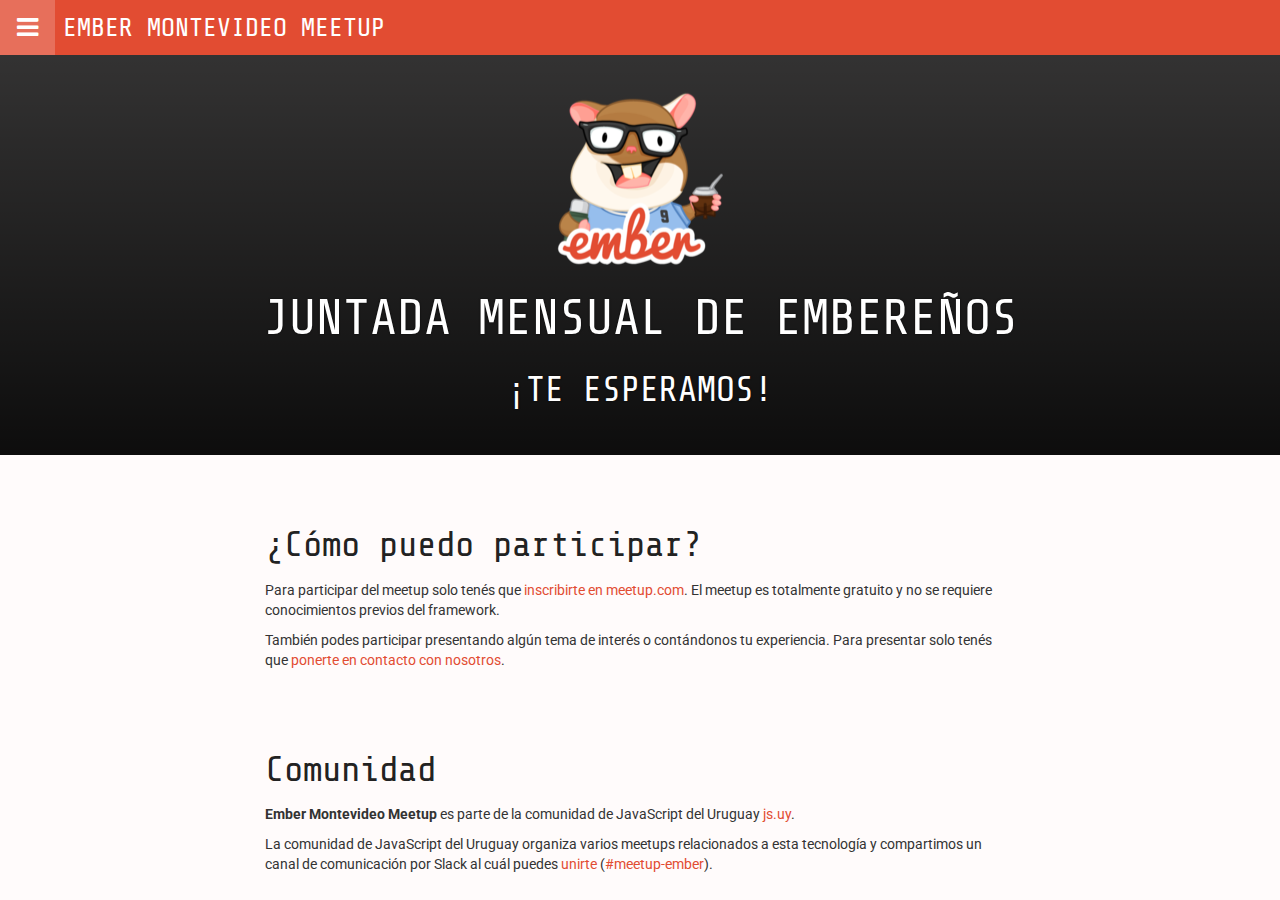
==== index.html @ c039c6dd "Update locationType, page title and favicon." ====
<!DOCTYPE html>
<html>
  <head>
    <meta charset="utf-8">
    <meta http-equiv="X-UA-Compatible" content="IE=edge">
    <title></title>
    <meta name="description" content="">
    <meta name="viewport" content="width=device-width, initial-scale=1">

    
<meta name="ember-montevideo-website/config/environment" content="%7B%22modulePrefix%22%3A%22ember-montevideo-website%22%2C%22environment%22%3A%22production%22%2C%22rootURL%22%3A%22/%22%2C%22locationType%22%3A%22hash%22%2C%22EmberENV%22%3A%7B%22FEATURES%22%3A%7B%7D%2C%22EXTEND_PROTOTYPES%22%3A%7B%22Date%22%3Afalse%7D%7D%2C%22moment%22%3A%7B%22includeLocales%22%3A%5B%22es%22%5D%7D%2C%22googleFonts%22%3A%5B%22Share+Tech+Mono%22%2C%22Roboto%22%5D%2C%22contentSecurityPolicy%22%3A%7B%22font-src%22%3A%22%27self%27%20fonts.gstatic.com%22%2C%22style-src%22%3A%22%27self%27%20fonts.googleapis.com%22%7D%2C%22APP%22%3A%7B%22name%22%3A%22ember-montevideo-website%22%2C%22version%22%3A%220.0.0+daf63dfc%22%7D%2C%22API%22%3A%7B%22githubMarkdowns%22%3A%22https%3A//api.github.com/repos/ember-montevideo/meetups/contents%22%2C%22githubMarkdown%22%3A%22https%3A//raw.githubusercontent.com/ember-montevideo/meetups/master/%25SLUG/README.md%22%2C%22meetupEvents%22%3A%22https%3A//api.meetup.com/ember-montevideo/events%3F%26sign%3Dfalse%26photo-host%3Dpublic%26page%3D1%22%2C%22meetupLastEvent%22%3A%22https%3A//api.meetup.com/ember-montevideo/events%3F%26sign%3Dfalse%26photo-host%3Dpublic%26page%3D1%26scroll%3Drecent_past%26status%3Dpast%22%2C%22meetupRSVPs%22%3A%22https%3A//api.meetup.com/ember-montevideo/events/%25ID/rsvps%22%2C%22meetupPhotos%22%3A%22https%3A//api.meetup.com/ember-montevideo/events/%25ID/photos%22%7D%2C%22exportApplicationGlobal%22%3Afalse%7D" />
<link href="https://fonts.googleapis.com/css?family=Share+Tech+Mono|Roboto" rel="stylesheet" type="text/css" media="all">

    <link rel="stylesheet" href="/assets/vendor-e3e63c07ed722eead4796cecaf584b2e.css">
    <link rel="stylesheet" href="/assets/ember-montevideo-website-4f672f58dcc9c715b4b7fe6046b48d3c.css">

    
  </head>
  <body>
    

    <script src="/assets/vendor-de18cedafa915df553d35a1b2ad7e99f.js"></script>
    <script src="/assets/ember-montevideo-website-490b393e98b023209411149fac8f1a6e.js"></script>

    
  </body>
</html>
---- assets/ember-montevideo-website-4f672f58dcc9c715b4b7fe6046b48d3c.css ----
.bm-menu a,.bm-menu a:hover,.last-activity--meetup-logo:hover,.main-banner a:hover,.main-content a,.main-content a:hover{text-decoration:none}body{font-family:Roboto,sans-serif}.footer .title,.main-banner,.main-content h1,.main-content h2,.main-content h3,.main-content h4,.main-content h5,.main-content h6,.navbar-default .navbar-title,.participants .new-rsvp span,.sidebar-menu-logo--title{font-family:'Share Tech Mono',monospace}section{margin:50px 0}.sponsors img{margin-top:30px}.navbar-default{border:none;border-radius:0;background-color:#e24c32;color:#fff}.navbar-default .navbar-title{display:inline-block;color:#fff;font-size:26px;margin:0;padding:0;line-height:55px}.navbar-default .navbar-title:hover{color:#fff;text-decoration:none}.navbar-default i{display:inline-block;font-size:25px;cursor:pointer;height:55px;width:55px;line-height:55px;background-color:rgba(255,255,255,.1);text-align:center;margin:0 15px 0 -15px}.navbar-default i:hover{background-color:rgba(255,255,255,.2)}.meetup-menu-selector{flex:1;background-color:rgba(0,0,0,.1);border-bottom:1px dotted #e24c32;position:relative}.meetup-menu-selector .dropdown .dropdown-toggle{width:100%;font-size:30px;font-weight:700;color:rgba(255,255,255,.1);margin-bottom:0;background-color:rgba(0,0,0,.1);text-align:center;border-radius:0;border:none}.meetup-menu-selector .dropdown .dropdown-toggle .caret{border-top:10px dashed;border-top:10px solid\9;border-right:10px solid transparent;border-left:10px solid transparent}.meetup-menu-selector .dropdown .dropdown-toggle:hover{color:rgba(255,255,255,.5)}.meetup-menu-selector .dropdown.open .dropdown-toggle{width:100%;font-size:30px;font-weight:700;color:rgba(255,255,255,.5);margin-bottom:0;background-color:rgba(0,0,0,.2);text-align:center;border-radius:0;border:none}.meetup-menu-selector .dropdown .dropdown-menu{width:100%;border-radius:0;background-color:#1a1a1a;border:none}.meetup-menu-selector .dropdown .dropdown-menu li{color:rgba(255,255,255,.7);line-height:2;font-size:18px;background-color:transparent}.meetup-menu-selector .dropdown .dropdown-menu li span{display:block}.meetup-menu-selector .dropdown .dropdown-menu li:hover{background-color:rgba(255,255,255,.1);color:#e24c32;cursor:pointer}.meetup-menu-selector .fa-spin{color:#e24c32;font-size:25px;position:absolute;left:50%;top:50%;transform:translate(-50%,-50%)}.meetup-menu-selector ul{flex:1;overflow-y:auto;list-style:none;padding:0;margin:0;text-align:center}.meetup-menu-selector .bm-menu-item a{font-size:18px;display:block;padding:6px 10px;text-transform:uppercase;text-shadow:1px 2px 1px rgba(0,0,0,.2)}.meetup-menu-selector .bm-menu-item a:hover{background-color:rgba(0,0,0,.3)}.meetup-menu-selector .bm-menu-item a.active{background-color:rgba(0,0,0,.3);border-left:solid 4px #e24c32;border-right:solid 4px #e24c32}.main-banner{color:#fff;margin-top:-20px;height:400px;position:relative;background-size:cover;background-position:bottom center;text-shadow:0 0 2px rgba(0,0,0,.7)}.main-banner h1{font-size:24px;line-height:1.3}.main-banner h2{font-size:18px}.main-banner p{color:#e24c32;font-size:13px;margin-top:15px;background-color:rgba(255,255,255,.05);line-height:2.3}.main-banner a{color:#e24c32}.main-banner a:hover{cursor:pointer;color:#dc6a57}.main-banner .fa{margin:10px 0;font-size:90px;color:#e24c32}.main-banner .center-message{width:100%;position:absolute;top:50%;left:50%;transform:translate(-50%,-50%)}@media (min-width:480px){.main-banner h1{font-size:30px}.main-banner h2{font-size:22px}.main-banner p{font-size:16px}}@media (min-width:768px){.main-banner h1{font-size:50px}.main-banner h2{font-size:35px}}.bm-menu{background-color:#252525;color:#fff;display:flex;flex-direction:column;align-items:stretch}.bm-menu a{color:#e24c32}.bm-menu a:hover{cursor:pointer;color:#dc6a57}.bm-menu .bm-menu--close{margin-top:10px;margin-right:10px;align-self:flex-end;color:rgba(255,255,255,.8)}.bm-menu .bm-menu--close:hover{color:#fff;cursor:pointer}.ember-burger-menu .bm-outlet .bm-content{background-color:#fffbfb}.sidebar-menu-logo{text-align:center}.sidebar-menu-logo--image{width:180px;margin:0 auto;padding-left:30px}.sidebar-menu-logo--title{margin-top:10px}.last-activity{text-align:center;margin:15px 0}.last-activity--meetup-logo{display:inline-block;margin:0 auto;font-size:65px}.last-activity span{margin-top:2px;margin-bottom:4px;display:block}.last-activity span.where{color:#e24c32}.main-content{padding-bottom:25px}.main-content a{color:#e24c32}.main-content a:hover{cursor:pointer;color:#dc6a57}.main-content h1{color:#222;padding-bottom:5px}.main-content h1+p{font-size:16px;padding:5px 0}.main-content img{max-width:100%}.pre-footer{background-color:#e24c32;color:#fff;display:flex;flex-direction:column}.pre-footer a{color:#fff;text-decoration:underline;padding:2px 5px}.footer p a,.pre-footer a:hover{text-decoration:none;cursor:pointer}.pre-footer--item{flex:1;padding:20px;text-align:center}.pre-footer--item__light{background-color:#dc6a57}.pre-footer--item i{display:block;font-size:58px;color:#fff;margin-bottom:10px}.pre-footer--item p{line-height:1.6}@media (min-width:768px){.pre-footer{flex-direction:row}}.footer{background-color:#252525;color:#fff;padding:30px 15px 10px}.footer .title{display:block;font-size:25px;margin-bottom:10px}.footer p{color:#ccc}.footer p a{color:#dc6a57}.footer p a:hover{color:#dc6a57;text-decoration:underline}.footer .social-links{list-style:none;padding:0;margin:25px 0}.footer .social-links li{display:inline-block;font-size:25px;background-color:rgba(255,255,255,.1);width:45px;height:45px;line-height:45px;text-align:center;margin-right:10px;transition:all .3s}.footer .social-links li a,.footer .social-links li a:hover{color:#fff;text-decoration:none}.footer .social-links li:hover{background-color:#e24c32;cursor:pointer;transition:all .3s}.footer .made-with-love{text-align:center;border-top:1px solid rgba(220,106,87,.3);margin-top:20px;padding-top:10px;font-size:12px;color:#dc6a57}.participants .new-rsvp,.participants img{width:80px;height:80px;margin:0 10px 10px 0}.participants img{object-fit:cover;border:3px solid rgba(255,255,255,.1);filter:grayscale(100%);transition:all .2s}.participants img:hover{filter:grayscale(0);border:3px solid #dc6a57;transition:all .4s}.participants .new-rsvp{background-color:#e24c32;text-align:center;display:inline-block;vertical-align:middle;cursor:pointer}.participants .new-rsvp:hover{background-color:#dc6a57}.participants .new-rsvp a,.participants .new-rsvp a:hover{color:#fff;text-decoration:none}.participants .new-rsvp i{font-size:32px;margin-top:11px}.participants .new-rsvp span{display:block;margin-top:2px;font-size:14px}
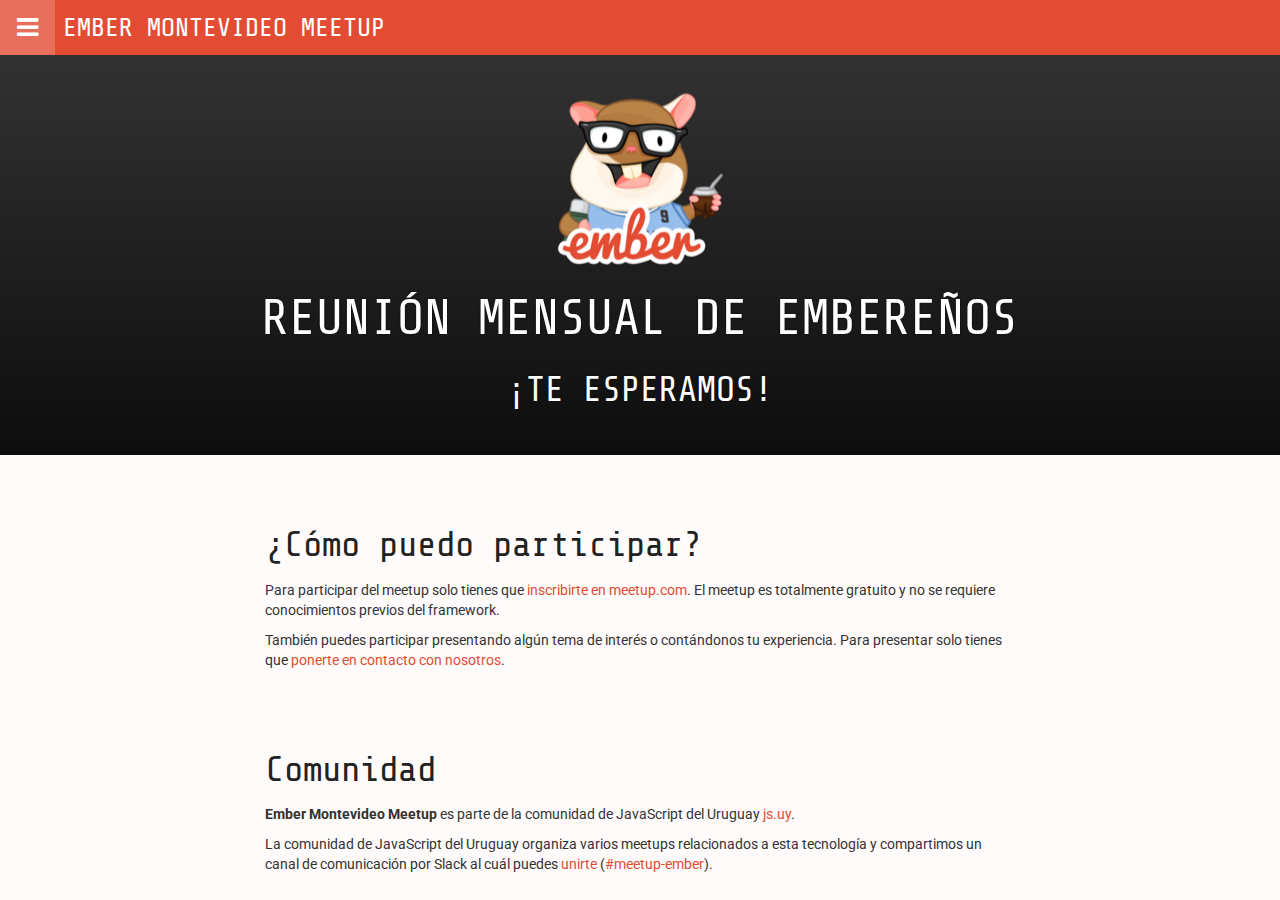
==== commit bd631a1d: "Add ember-web-app to generate manifest file" ====
--- a/index.html
+++ b/index.html
@@ -8,19 +8,32 @@
     <meta name="viewport" content="width=device-width, initial-scale=1">
 
     
-<meta name="ember-montevideo-website/config/environment" content="%7B%22modulePrefix%22%3A%22ember-montevideo-website%22%2C%22environment%22%3A%22production%22%2C%22rootURL%22%3A%22/%22%2C%22locationType%22%3A%22hash%22%2C%22EmberENV%22%3A%7B%22FEATURES%22%3A%7B%7D%2C%22EXTEND_PROTOTYPES%22%3A%7B%22Date%22%3Afalse%7D%7D%2C%22moment%22%3A%7B%22includeLocales%22%3A%5B%22es%22%5D%7D%2C%22googleFonts%22%3A%5B%22Share+Tech+Mono%22%2C%22Roboto%22%5D%2C%22contentSecurityPolicy%22%3A%7B%22font-src%22%3A%22%27self%27%20fonts.gstatic.com%22%2C%22style-src%22%3A%22%27self%27%20fonts.googleapis.com%22%7D%2C%22APP%22%3A%7B%22name%22%3A%22ember-montevideo-website%22%2C%22version%22%3A%220.0.0+daf63dfc%22%7D%2C%22API%22%3A%7B%22githubMarkdowns%22%3A%22https%3A//api.github.com/repos/ember-montevideo/meetups/contents%22%2C%22githubMarkdown%22%3A%22https%3A//raw.githubusercontent.com/ember-montevideo/meetups/master/%25SLUG/README.md%22%2C%22meetupEvents%22%3A%22https%3A//api.meetup.com/ember-montevideo/events%3F%26sign%3Dfalse%26photo-host%3Dpublic%26page%3D1%22%2C%22meetupLastEvent%22%3A%22https%3A//api.meetup.com/ember-montevideo/events%3F%26sign%3Dfalse%26photo-host%3Dpublic%26page%3D1%26scroll%3Drecent_past%26status%3Dpast%22%2C%22meetupRSVPs%22%3A%22https%3A//api.meetup.com/ember-montevideo/events/%25ID/rsvps%22%2C%22meetupPhotos%22%3A%22https%3A//api.meetup.com/ember-montevideo/events/%25ID/photos%22%7D%2C%22exportApplicationGlobal%22%3Afalse%7D" />
+<meta name="ember-montevideo-website/config/environment" content="%7B%22modulePrefix%22%3A%22ember-montevideo-website%22%2C%22environment%22%3A%22production%22%2C%22rootURL%22%3A%22/%22%2C%22locationType%22%3A%22hash%22%2C%22EmberENV%22%3A%7B%22FEATURES%22%3A%7B%7D%2C%22EXTEND_PROTOTYPES%22%3A%7B%22Date%22%3Afalse%7D%7D%2C%22metricsAdapters%22%3A%5B%7B%22name%22%3A%22GoogleAnalytics%22%2C%22environments%22%3A%5B%22development%22%2C%22production%22%5D%2C%22config%22%3A%7B%22id%22%3A%22UA-98694123-1%22%2C%22debug%22%3Afalse%2C%22trace%22%3Afalse%2C%22sendHitTask%22%3Atrue%7D%7D%5D%2C%22moment%22%3A%7B%22includeLocales%22%3A%5B%22es%22%5D%7D%2C%22googleFonts%22%3A%5B%22Share+Tech+Mono%22%2C%22Roboto%22%5D%2C%22contentSecurityPolicy%22%3A%7B%22default-src%22%3A%22%27none%27%22%2C%22font-src%22%3A%22%27self%27%20fonts.gstatic.com%22%2C%22style-src%22%3A%22%27self%27%20fonts.googleapis.com%22%2C%22script-src%22%3A%22%27self%27%20https%3A//www.google-analytics.com/*%22%2C%22connect-src%22%3A%22%27self%27%20https%3A//www.google-analytics.com/*%22%2C%22img-src%22%3A%22%27self%27%22%2C%22media-src%22%3A%22%27self%27%22%7D%2C%22APP%22%3A%7B%22name%22%3A%22ember-montevideo-website%22%2C%22version%22%3A%220.0.0+d8a5068f%22%7D%2C%22API%22%3A%7B%22githubMarkdowns%22%3A%22https%3A//api.github.com/repos/ember-montevideo/meetups/contents%22%2C%22githubMarkdown%22%3A%22https%3A//raw.githubusercontent.com/ember-montevideo/meetups/master/%25SLUG/README.md%22%2C%22meetupEvents%22%3A%22https%3A//api.meetup.com/ember-montevideo/events%3F%26sign%3Dfalse%26photo-host%3Dpublic%26page%3D1%22%2C%22meetupLastEvent%22%3A%22https%3A//api.meetup.com/ember-montevideo/events%3F%26sign%3Dfalse%26photo-host%3Dpublic%26page%3D1%26scroll%3Drecent_past%26status%3Dpast%22%2C%22meetupRSVPs%22%3A%22https%3A//api.meetup.com/ember-montevideo/events/%25ID/rsvps%22%2C%22meetupPhotos%22%3A%22https%3A//api.meetup.com/ember-montevideo/events/%25ID/photos%22%7D%2C%22exportApplicationGlobal%22%3Afalse%7D" />
 <link href="https://fonts.googleapis.com/css?family=Share+Tech+Mono|Roboto" rel="stylesheet" type="text/css" media="all">
+<link rel="manifest" href="/manifest.json">
+<link rel="apple-touch-icon" href="/assets/favicon/apple-icon-57x57-254871393a4c26f648c993b23f92bdd3.png" sizes="57x57">
+<link rel="apple-touch-icon" href="/assets/favicon/apple-icon-60x60-9ee686ad99886554d5e09a46ac33edb0.png" sizes="60x60">
+<link rel="apple-touch-icon" href="/assets/favicon/apple-icon-72x72-208b612fb3681a7b13a4ccc134fc402b.png" sizes="72x72">
+<link rel="apple-touch-icon" href="/assets/favicon/apple-icon-76x76-0b6898736286643814cb430caa5ba942.png" sizes="76x76">
+<link rel="apple-touch-icon" href="/assets/favicon/apple-icon-114x114-1d33a43de8d35795fcc2283807c25994.png" sizes="114x114">
+<link rel="apple-touch-icon" href="/assets/favicon/apple-icon-120x120-8f91459118d44ba47aa830ccb51cb47f.png" sizes="120x120">
+<link rel="apple-touch-icon" href="/assets/favicon/apple-icon-152x152-7448caa9ed2a933160f9a07353deb806.png" sizes="152x152">
+<link rel="apple-touch-icon" href="/assets/favicon/apple-icon-180x180-45319f73a36655f61a5a7cc62368ee71.png" sizes="180x180">
+<meta name="theme-color" content="#e24c32">
+<meta name="apple-mobile-web-app-capable" content="yes">
+<meta name="apple-mobile-web-app-title" content="Ember Montevideo Meetup">
+<meta name="apple-mobile-web-app-status-bar-style" content="default">
 
     <link rel="stylesheet" href="/assets/vendor-e3e63c07ed722eead4796cecaf584b2e.css">
-    <link rel="stylesheet" href="/assets/ember-montevideo-website-4f672f58dcc9c715b4b7fe6046b48d3c.css">
+    <link rel="stylesheet" href="/assets/ember-montevideo-website-f9529a3bedb4b38cb35426f04b4c15c7.css">
 
     
   </head>
   <body>
     
 
-    <script src="/assets/vendor-de18cedafa915df553d35a1b2ad7e99f.js"></script>
-    <script src="/assets/ember-montevideo-website-490b393e98b023209411149fac8f1a6e.js"></script>
+    <script src="/assets/vendor-5786019f4aa17e9e4e32b36c6c8f0c93.js"></script>
+    <script src="/assets/ember-montevideo-website-7fb796f95cb26b3df0e19e2e166b48d5.js"></script>
 
     
   </body>
--- a/assets/ember-montevideo-website-f9529a3bedb4b38cb35426f04b4c15c7.css
+++ b/assets/ember-montevideo-website-f9529a3bedb4b38cb35426f04b4c15c7.css
@@ -0,0 +1 @@
+.bm-menu a,.bm-menu a:hover,.last-activity--meetup-logo:hover,.main-banner a:hover,.main-content a,.main-content a:hover{text-decoration:none}body{font-family:Roboto,sans-serif}.footer .title,.main-banner,.main-content h1,.main-content h2,.main-content h3,.main-content h4,.main-content h5,.main-content h6,.navbar-default .navbar-title,.participants .new-rsvp span,.sidebar-menu-logo--title{font-family:'Share Tech Mono',monospace}section{margin:50px 0}.sponsors img{margin-top:30px;margin-right:50px}.nb{white-space:nowrap}.cap{text-transform:capitalize}.navbar-default{border:none;border-radius:0;background-color:#e24c32;color:#fff}.navbar-default .navbar-title{display:inline-block;color:#fff;font-size:26px;margin:0;padding:0;line-height:55px}.navbar-default .navbar-title:hover{color:#fff;text-decoration:none}.navbar-default i{display:inline-block;font-size:25px;cursor:pointer;height:55px;width:55px;line-height:55px;background-color:rgba(255,255,255,.1);text-align:center;margin:0 15px 0 -15px}.navbar-default i:hover{background-color:rgba(255,255,255,.2)}.meetup-menu-selector{flex:1;background-color:rgba(0,0,0,.1);border-bottom:1px dotted #e24c32;position:relative}.meetup-menu-selector .dropdown .dropdown-toggle{width:100%;font-size:30px;font-weight:700;color:rgba(255,255,255,.1);margin-bottom:0;background-color:rgba(0,0,0,.1);text-align:center;border-radius:0;border:none}.meetup-menu-selector .dropdown .dropdown-toggle .caret{border-top:10px dashed;border-top:10px solid\9;border-right:10px solid transparent;border-left:10px solid transparent}.meetup-menu-selector .dropdown .dropdown-toggle:hover{color:rgba(255,255,255,.5)}.meetup-menu-selector .dropdown.open .dropdown-toggle{width:100%;font-size:30px;font-weight:700;color:rgba(255,255,255,.5);margin-bottom:0;background-color:rgba(0,0,0,.2);text-align:center;border-radius:0;border:none}.meetup-menu-selector .dropdown .dropdown-menu{width:100%;border-radius:0;background-color:#1a1a1a;border:none}.meetup-menu-selector .dropdown .dropdown-menu li{color:rgba(255,255,255,.7);line-height:2;font-size:18px;background-color:transparent}.meetup-menu-selector .dropdown .dropdown-menu li span{display:block}.meetup-menu-selector .dropdown .dropdown-menu li:hover{background-color:rgba(255,255,255,.1);color:#e24c32;cursor:pointer}.meetup-menu-selector .fa-spin{color:#e24c32;font-size:25px;position:absolute;left:50%;top:50%;transform:translate(-50%,-50%)}.meetup-menu-selector ul{flex:1;overflow-y:auto;list-style:none;padding:0;margin:0;text-align:center}.meetup-menu-selector .bm-menu-item a{font-size:18px;display:block;padding:6px 10px;text-transform:uppercase;text-shadow:1px 2px 1px rgba(0,0,0,.2)}.meetup-menu-selector .bm-menu-item a:hover{background-color:rgba(0,0,0,.3)}.meetup-menu-selector .bm-menu-item a.active{background-color:rgba(0,0,0,.3);border-left:solid 4px #e24c32;border-right:solid 4px #e24c32}.main-banner{color:#fff;margin-top:-20px;height:400px;position:relative;background-size:cover;background-position:bottom center;text-shadow:0 0 2px rgba(0,0,0,.7)}.main-banner h1{font-size:24px;line-height:1.3}.main-banner h2{font-size:18px}.main-banner p{color:#e24c32;font-size:13px;margin-top:15px;background-color:rgba(255,255,255,.05);line-height:2.3}.main-banner a{color:#e24c32}.main-banner a:hover{cursor:pointer;color:#dc6a57}.main-banner .fa{margin:10px 0;font-size:90px;color:#e24c32}.main-banner .center-message{width:100%;position:absolute;top:50%;left:50%;transform:translate(-50%,-50%)}@media (min-width:480px){.main-banner h1{font-size:30px}.main-banner h2{font-size:22px}.main-banner p{font-size:16px}}@media (min-width:768px){.main-banner h1{font-size:50px}.main-banner h2{font-size:35px}}.bm-menu{background-color:#252525;color:#fff;display:flex;flex-direction:column;align-items:stretch}.bm-menu a{color:#e24c32}.bm-menu a:hover{cursor:pointer;color:#dc6a57}.bm-menu .bm-menu--close{margin-top:10px;margin-right:10px;align-self:flex-end;color:rgba(255,255,255,.8)}.bm-menu .bm-menu--close:hover{color:#fff;cursor:pointer}.ember-burger-menu .bm-outlet .bm-content{background-color:#fffbfb}.sidebar-menu-logo{text-align:center}.sidebar-menu-logo--image{width:180px;margin:0 auto;padding-left:30px}.sidebar-menu-logo--title{margin-top:10px}.last-activity{text-align:center;margin:15px 0}.last-activity--meetup-logo{display:inline-block;margin:0 auto;font-size:65px}.last-activity span{margin-top:2px;margin-bottom:4px;display:block}.last-activity span.where{color:#e24c32}.main-content{padding-bottom:25px}.main-content a{color:#e24c32}.main-content a:hover{cursor:pointer;color:#dc6a57}.main-content h1{color:#222;padding-bottom:5px}.main-content h1+p{font-size:16px;padding:5px 0}.main-content img{max-width:100%}.pre-footer{background-color:#e24c32;color:#fff;display:flex;flex-direction:column}.pre-footer a{color:#fff;text-decoration:underline}.footer p a,.pre-footer a:hover{text-decoration:none;cursor:pointer}.pre-footer--item{flex:1;padding:20px;text-align:center}.pre-footer--item__light{background-color:#dc6a57}.pre-footer--item i{display:block;font-size:58px;color:#fff;margin-bottom:10px}.pre-footer--item p{line-height:1.6}@media (min-width:768px){.pre-footer{flex-direction:row}}.footer{background-color:#252525;color:#fff;padding:30px 15px 10px}.footer .title{display:block;font-size:25px;margin-bottom:10px}.footer p{color:#ccc}.footer p a{color:#dc6a57}.footer p a:hover{color:#dc6a57;text-decoration:underline}.footer .social-links{list-style:none;padding:0;margin:25px 0}.footer .social-links li{display:inline-block;font-size:25px;background-color:rgba(255,255,255,.1);width:45px;height:45px;line-height:45px;text-align:center;margin-right:10px;transition:all .3s}.footer .social-links li a,.footer .social-links li a:hover{color:#fff;text-decoration:none}.footer .social-links li:hover{background-color:#e24c32;cursor:pointer;transition:all .3s}.footer .made-with-love{text-align:center;border-top:1px solid rgba(220,106,87,.3);margin-top:20px;padding-top:10px;font-size:12px;color:#dc6a57}.participants .new-rsvp,.participants img{width:80px;height:80px;margin:0 10px 10px 0}.participants img{object-fit:cover;border:3px solid rgba(255,255,255,.1);filter:grayscale(100%);transition:all .2s}.participants img:hover{filter:grayscale(0);border:3px solid #dc6a57;transition:all .4s}.participants .new-rsvp{background-color:#e24c32;text-align:center;display:inline-block;vertical-align:middle;cursor:pointer}.participants .new-rsvp:hover{background-color:#dc6a57}.participants .new-rsvp a,.participants .new-rsvp a:hover{color:#fff;text-decoration:none}.participants .new-rsvp i{font-size:32px;margin-top:11px}.participants .new-rsvp span{display:block;margin-top:2px;font-size:14px}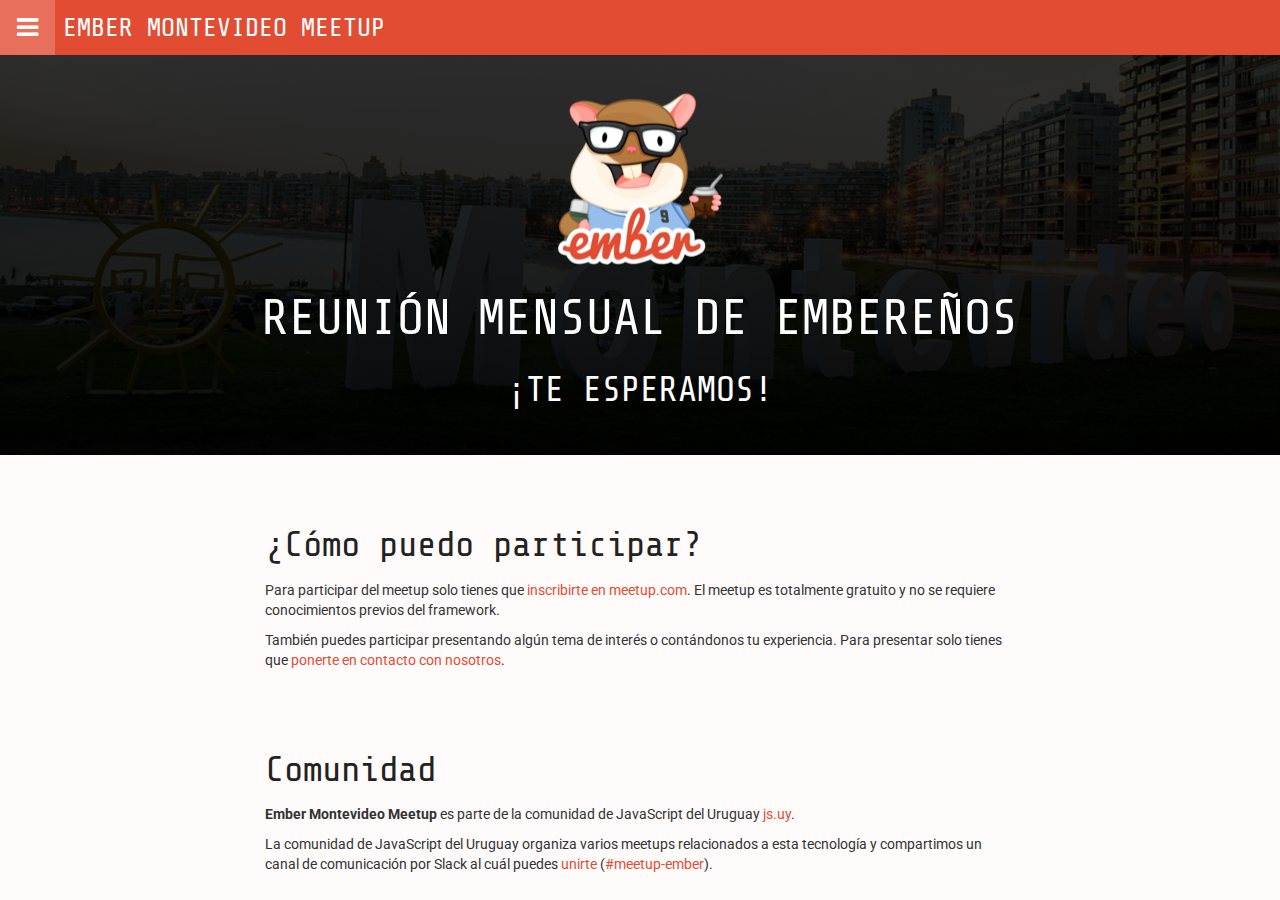
==== commit acff0dec: "Fixes banner image." ====
--- a/index.html
+++ b/index.html
@@ -8,7 +8,7 @@
     <meta name="viewport" content="width=device-width, initial-scale=1">
 
     
-<meta name="ember-montevideo-website/config/environment" content="%7B%22modulePrefix%22%3A%22ember-montevideo-website%22%2C%22environment%22%3A%22production%22%2C%22rootURL%22%3A%22/%22%2C%22locationType%22%3A%22hash%22%2C%22EmberENV%22%3A%7B%22FEATURES%22%3A%7B%7D%2C%22EXTEND_PROTOTYPES%22%3A%7B%22Date%22%3Afalse%7D%7D%2C%22metricsAdapters%22%3A%5B%7B%22name%22%3A%22GoogleAnalytics%22%2C%22environments%22%3A%5B%22development%22%2C%22production%22%5D%2C%22config%22%3A%7B%22id%22%3A%22UA-98694123-1%22%2C%22debug%22%3Afalse%2C%22trace%22%3Afalse%2C%22sendHitTask%22%3Atrue%7D%7D%5D%2C%22moment%22%3A%7B%22includeLocales%22%3A%5B%22es%22%5D%7D%2C%22googleFonts%22%3A%5B%22Share+Tech+Mono%22%2C%22Roboto%22%5D%2C%22contentSecurityPolicy%22%3A%7B%22default-src%22%3A%22%27none%27%22%2C%22font-src%22%3A%22%27self%27%20fonts.gstatic.com%22%2C%22style-src%22%3A%22%27self%27%20fonts.googleapis.com%22%2C%22script-src%22%3A%22%27self%27%20https%3A//www.google-analytics.com/*%22%2C%22connect-src%22%3A%22%27self%27%20https%3A//www.google-analytics.com/*%22%2C%22img-src%22%3A%22%27self%27%22%2C%22media-src%22%3A%22%27self%27%22%7D%2C%22APP%22%3A%7B%22name%22%3A%22ember-montevideo-website%22%2C%22version%22%3A%220.0.0+d8a5068f%22%7D%2C%22API%22%3A%7B%22githubMarkdowns%22%3A%22https%3A//api.github.com/repos/ember-montevideo/meetups/contents%22%2C%22githubMarkdown%22%3A%22https%3A//raw.githubusercontent.com/ember-montevideo/meetups/master/%25SLUG/README.md%22%2C%22meetupEvents%22%3A%22https%3A//api.meetup.com/ember-montevideo/events%3F%26sign%3Dfalse%26photo-host%3Dpublic%26page%3D1%22%2C%22meetupLastEvent%22%3A%22https%3A//api.meetup.com/ember-montevideo/events%3F%26sign%3Dfalse%26photo-host%3Dpublic%26page%3D1%26scroll%3Drecent_past%26status%3Dpast%22%2C%22meetupRSVPs%22%3A%22https%3A//api.meetup.com/ember-montevideo/events/%25ID/rsvps%22%2C%22meetupPhotos%22%3A%22https%3A//api.meetup.com/ember-montevideo/events/%25ID/photos%22%7D%2C%22exportApplicationGlobal%22%3Afalse%7D" />
+<meta name="ember-montevideo-website/config/environment" content="%7B%22modulePrefix%22%3A%22ember-montevideo-website%22%2C%22environment%22%3A%22production%22%2C%22rootURL%22%3A%22/%22%2C%22locationType%22%3A%22hash%22%2C%22EmberENV%22%3A%7B%22FEATURES%22%3A%7B%7D%2C%22EXTEND_PROTOTYPES%22%3A%7B%22Date%22%3Afalse%7D%7D%2C%22metricsAdapters%22%3A%5B%7B%22name%22%3A%22GoogleAnalytics%22%2C%22environments%22%3A%5B%22development%22%2C%22production%22%5D%2C%22config%22%3A%7B%22id%22%3A%22UA-98694123-1%22%2C%22debug%22%3Afalse%2C%22trace%22%3Afalse%2C%22sendHitTask%22%3Atrue%7D%7D%5D%2C%22moment%22%3A%7B%22includeLocales%22%3A%5B%22es%22%5D%7D%2C%22googleFonts%22%3A%5B%22Share+Tech+Mono%22%2C%22Roboto%22%5D%2C%22contentSecurityPolicy%22%3A%7B%22default-src%22%3A%22%27none%27%22%2C%22font-src%22%3A%22%27self%27%20fonts.gstatic.com%22%2C%22style-src%22%3A%22%27self%27%20fonts.googleapis.com%22%2C%22script-src%22%3A%22%27self%27%20https%3A//www.google-analytics.com/*%22%2C%22connect-src%22%3A%22%27self%27%20https%3A//www.google-analytics.com/*%22%2C%22img-src%22%3A%22%27self%27%22%2C%22media-src%22%3A%22%27self%27%22%7D%2C%22APP%22%3A%7B%22name%22%3A%22ember-montevideo-website%22%2C%22version%22%3A%220.0.0+4c3c83fa%22%7D%2C%22API%22%3A%7B%22githubMarkdowns%22%3A%22https%3A//api.github.com/repos/ember-montevideo/meetups/contents%22%2C%22githubMarkdown%22%3A%22https%3A//raw.githubusercontent.com/ember-montevideo/meetups/master/%25SLUG/README.md%22%2C%22meetupEvents%22%3A%22https%3A//api.meetup.com/ember-montevideo/events%3F%26sign%3Dfalse%26photo-host%3Dpublic%26page%3D1%22%2C%22meetupLastEvent%22%3A%22https%3A//api.meetup.com/ember-montevideo/events%3F%26sign%3Dfalse%26photo-host%3Dpublic%26page%3D1%26scroll%3Drecent_past%26status%3Dpast%22%2C%22meetupRSVPs%22%3A%22https%3A//api.meetup.com/ember-montevideo/events/%25ID/rsvps%22%2C%22meetupPhotos%22%3A%22https%3A//api.meetup.com/ember-montevideo/events/%25ID/photos%22%7D%2C%22exportApplicationGlobal%22%3Afalse%7D" />
 <link href="https://fonts.googleapis.com/css?family=Share+Tech+Mono|Roboto" rel="stylesheet" type="text/css" media="all">
 <link rel="manifest" href="/manifest.json">
 <link rel="apple-touch-icon" href="/assets/favicon/apple-icon-57x57-254871393a4c26f648c993b23f92bdd3.png" sizes="57x57">
@@ -33,7 +33,7 @@
     
 
     <script src="/assets/vendor-5786019f4aa17e9e4e32b36c6c8f0c93.js"></script>
-    <script src="/assets/ember-montevideo-website-7fb796f95cb26b3df0e19e2e166b48d5.js"></script>
+    <script src="/assets/ember-montevideo-website-2b1def7bb1614d1a5f211ea0089f64ab.js"></script>
 
     
   </body>
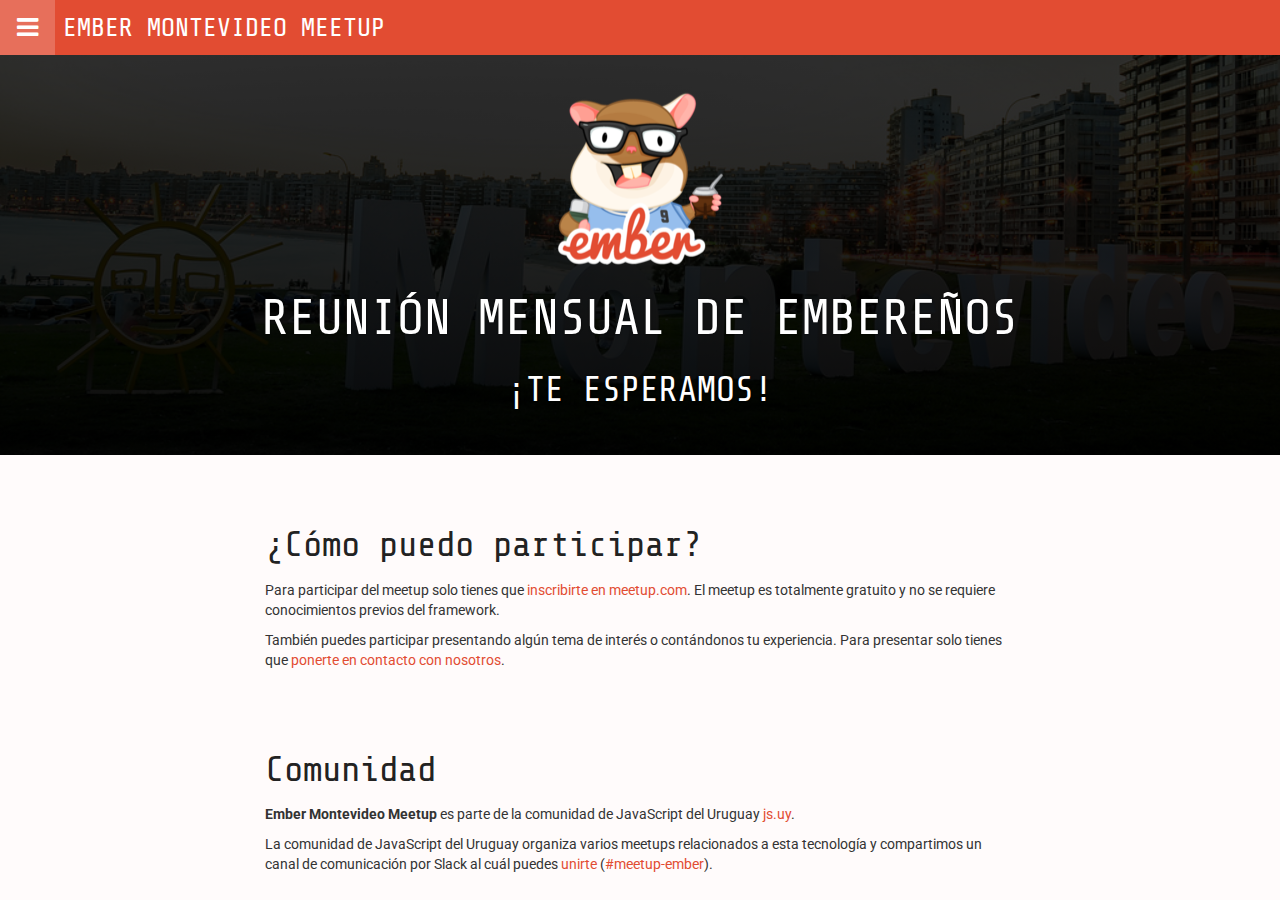
==== commit b3817012: "Deployed 3fb07a0" ====
--- a/index.html
+++ b/index.html
@@ -8,9 +8,9 @@
     <meta name="viewport" content="width=device-width, initial-scale=1">
 
     
-<meta name="ember-montevideo-website/config/environment" content="%7B%22modulePrefix%22%3A%22ember-montevideo-website%22%2C%22environment%22%3A%22production%22%2C%22rootURL%22%3A%22/%22%2C%22locationType%22%3A%22hash%22%2C%22EmberENV%22%3A%7B%22FEATURES%22%3A%7B%7D%2C%22EXTEND_PROTOTYPES%22%3A%7B%22Date%22%3Afalse%7D%7D%2C%22metricsAdapters%22%3A%5B%7B%22name%22%3A%22GoogleAnalytics%22%2C%22environments%22%3A%5B%22development%22%2C%22production%22%5D%2C%22config%22%3A%7B%22id%22%3A%22UA-98694123-1%22%2C%22debug%22%3Afalse%2C%22trace%22%3Afalse%2C%22sendHitTask%22%3Atrue%7D%7D%5D%2C%22moment%22%3A%7B%22includeLocales%22%3A%5B%22es%22%5D%7D%2C%22googleFonts%22%3A%5B%22Share+Tech+Mono%22%2C%22Roboto%22%5D%2C%22contentSecurityPolicy%22%3A%7B%22default-src%22%3A%22%27none%27%22%2C%22font-src%22%3A%22%27self%27%20fonts.gstatic.com%22%2C%22style-src%22%3A%22%27self%27%20fonts.googleapis.com%22%2C%22script-src%22%3A%22%27self%27%20https%3A//www.google-analytics.com/*%22%2C%22connect-src%22%3A%22%27self%27%20https%3A//www.google-analytics.com/*%22%2C%22img-src%22%3A%22%27self%27%22%2C%22media-src%22%3A%22%27self%27%22%7D%2C%22APP%22%3A%7B%22name%22%3A%22ember-montevideo-website%22%2C%22version%22%3A%220.0.0+4c3c83fa%22%7D%2C%22API%22%3A%7B%22githubMarkdowns%22%3A%22https%3A//api.github.com/repos/ember-montevideo/meetups/contents%22%2C%22githubMarkdown%22%3A%22https%3A//raw.githubusercontent.com/ember-montevideo/meetups/master/%25SLUG/README.md%22%2C%22meetupEvents%22%3A%22https%3A//api.meetup.com/ember-montevideo/events%3F%26sign%3Dfalse%26photo-host%3Dpublic%26page%3D1%22%2C%22meetupLastEvent%22%3A%22https%3A//api.meetup.com/ember-montevideo/events%3F%26sign%3Dfalse%26photo-host%3Dpublic%26page%3D1%26scroll%3Drecent_past%26status%3Dpast%22%2C%22meetupRSVPs%22%3A%22https%3A//api.meetup.com/ember-montevideo/events/%25ID/rsvps%22%2C%22meetupPhotos%22%3A%22https%3A//api.meetup.com/ember-montevideo/events/%25ID/photos%22%7D%2C%22exportApplicationGlobal%22%3Afalse%7D" />
+<meta name="ember-montevideo-website/config/environment" content="%7B%22modulePrefix%22%3A%22ember-montevideo-website%22%2C%22environment%22%3A%22production%22%2C%22rootURL%22%3A%22/%22%2C%22locationType%22%3A%22hash%22%2C%22EmberENV%22%3A%7B%22FEATURES%22%3A%7B%7D%2C%22EXTEND_PROTOTYPES%22%3A%7B%22Date%22%3Afalse%7D%7D%2C%22metricsAdapters%22%3A%5B%7B%22name%22%3A%22GoogleAnalytics%22%2C%22environments%22%3A%5B%22development%22%2C%22production%22%5D%2C%22config%22%3A%7B%22id%22%3A%22UA-98694123-1%22%2C%22debug%22%3Afalse%2C%22trace%22%3Afalse%2C%22sendHitTask%22%3Atrue%7D%7D%5D%2C%22moment%22%3A%7B%22includeLocales%22%3A%5B%22es%22%5D%7D%2C%22googleFonts%22%3A%5B%22Share+Tech+Mono%22%2C%22Roboto%22%5D%2C%22contentSecurityPolicy%22%3A%7B%22default-src%22%3A%22%27none%27%22%2C%22font-src%22%3A%22%27self%27%20fonts.gstatic.com%22%2C%22style-src%22%3A%22%27self%27%20fonts.googleapis.com%22%2C%22script-src%22%3A%22%27self%27%20https%3A//www.google-analytics.com/%22%2C%22connect-src%22%3A%22%27self%27%20https%3A//www.google-analytics.com/%22%2C%22img-src%22%3A%22%27self%27%22%2C%22media-src%22%3A%22%27self%27%22%7D%2C%22APP%22%3A%7B%22name%22%3A%22ember-montevideo-website%22%2C%22version%22%3A%220.0.0+3fb07a01%22%7D%2C%22API%22%3A%7B%22githubMarkdowns%22%3A%22https%3A//api.github.com/repos/ember-montevideo/meetups/contents%22%2C%22githubMarkdown%22%3A%22https%3A//raw.githubusercontent.com/ember-montevideo/meetups/master/%25SLUG/README.md%22%2C%22meetupEvents%22%3A%22https%3A//api.meetup.com/ember-montevideo/events%3F%26sign%3Dfalse%26photo-host%3Dpublic%26page%3D1%22%2C%22meetupLastEvent%22%3A%22https%3A//api.meetup.com/ember-montevideo/events%3F%26sign%3Dfalse%26photo-host%3Dpublic%26page%3D1%26scroll%3Drecent_past%26status%3Dpast%22%2C%22meetupRSVPs%22%3A%22https%3A//api.meetup.com/ember-montevideo/events/%25ID/rsvps%22%2C%22meetupPhotos%22%3A%22https%3A//api.meetup.com/ember-montevideo/events/%25ID/photos%22%7D%2C%22exportApplicationGlobal%22%3Afalse%7D" />
 <link href="https://fonts.googleapis.com/css?family=Share+Tech+Mono|Roboto" rel="stylesheet" type="text/css" media="all">
-<link rel="manifest" href="/manifest.json">
+<link rel="manifest" href="/manifest.webmanifest">
 <link rel="apple-touch-icon" href="/assets/favicon/apple-icon-57x57-254871393a4c26f648c993b23f92bdd3.png" sizes="57x57">
 <link rel="apple-touch-icon" href="/assets/favicon/apple-icon-60x60-9ee686ad99886554d5e09a46ac33edb0.png" sizes="60x60">
 <link rel="apple-touch-icon" href="/assets/favicon/apple-icon-72x72-208b612fb3681a7b13a4ccc134fc402b.png" sizes="72x72">
@@ -19,21 +19,32 @@
 <link rel="apple-touch-icon" href="/assets/favicon/apple-icon-120x120-8f91459118d44ba47aa830ccb51cb47f.png" sizes="120x120">
 <link rel="apple-touch-icon" href="/assets/favicon/apple-icon-152x152-7448caa9ed2a933160f9a07353deb806.png" sizes="152x152">
 <link rel="apple-touch-icon" href="/assets/favicon/apple-icon-180x180-45319f73a36655f61a5a7cc62368ee71.png" sizes="180x180">
+<link rel="icon" href="/assets/favicon-16x16.png" sizes="16x16">
+<link rel="icon" href="/assets/favicon-32x32.png" sizes="32x32">
+<link rel="icon" href="/assets/favicon-96x96.png" sizes="96x96">
 <meta name="theme-color" content="#e24c32">
 <meta name="apple-mobile-web-app-capable" content="yes">
 <meta name="apple-mobile-web-app-title" content="Ember Montevideo Meetup">
 <meta name="apple-mobile-web-app-status-bar-style" content="default">
 
     <link rel="stylesheet" href="/assets/vendor-e3e63c07ed722eead4796cecaf584b2e.css">
-    <link rel="stylesheet" href="/assets/ember-montevideo-website-f9529a3bedb4b38cb35426f04b4c15c7.css">
+    <link rel="stylesheet" href="/assets/ember-montevideo-website-5bfdf1b61ee28d0588e058999c212a08.css">
 
     
+    <style>
+      html,body {min-height: 100%}
+      .loading {
+        background-position: top;
+        background-image: linear-gradient(to bottom, #e24c32 0, #e24c32 55px, #2b2b2b 55px, #2b2b2b 455px, #fff 455px, #fff 100%);
+        background-color: #fff;
+      }
+    </style>
   </head>
-  <body>
+  <body class="loading">
     
 
-    <script src="/assets/vendor-5786019f4aa17e9e4e32b36c6c8f0c93.js"></script>
-    <script src="/assets/ember-montevideo-website-2b1def7bb1614d1a5f211ea0089f64ab.js"></script>
+    <script src="/assets/vendor-050aad51b5255df5a476a969a2a0e2b9.js"></script>
+    <script src="/assets/ember-montevideo-website-cf5549a38d7c51db2dbd61be93a16459.js"></script>
 
     
   </body>
--- a/assets/ember-montevideo-website-5bfdf1b61ee28d0588e058999c212a08.css
+++ b/assets/ember-montevideo-website-5bfdf1b61ee28d0588e058999c212a08.css
@@ -0,0 +1 @@
+.bm-menu a,.bm-menu a:hover,.last-activity--meetup-logo:hover,.main-banner a:hover,.main-content a,.main-content a:hover{text-decoration:none}body{font-family:Roboto,sans-serif}.footer .title,.main-banner,.main-content h1,.main-content h2,.main-content h3,.main-content h4,.main-content h5,.main-content h6,.navbar-default .navbar-title,.participants .new-rsvp span,.sidebar-menu-logo--title{font-family:'Share Tech Mono',monospace}section{margin:50px 0}.sponsors img{margin-top:30px;margin-right:50px}.nb{white-space:nowrap}.cap{text-transform:capitalize}.navbar-default{border:none;border-radius:0;background-color:#e24c32;color:#fff}.navbar-default .navbar-title{display:inline-block;color:#fff;font-size:26px;margin:0;padding:0;line-height:55px}.navbar-default .navbar-title:hover{color:#fff;text-decoration:none}.navbar-default i{display:inline-block;font-size:25px;cursor:pointer;height:55px;width:55px;line-height:55px;background-color:rgba(255,255,255,.1);text-align:center;margin:0 15px 0 -15px}.navbar-default i:hover{background-color:rgba(255,255,255,.2)}.meetup-menu-selector{flex:1;background-color:rgba(0,0,0,.1);border-bottom:1px dotted #e24c32;position:relative}.meetup-menu-selector .dropdown .dropdown-toggle{width:100%;font-size:30px;font-weight:700;color:rgba(255,255,255,.1);margin-bottom:0;background-color:rgba(0,0,0,.1);text-align:center;border-radius:0;border:none}.meetup-menu-selector .dropdown .dropdown-toggle .caret{border-top:10px dashed;border-top:10px solid\9;border-right:10px solid transparent;border-left:10px solid transparent}.meetup-menu-selector .dropdown .dropdown-toggle:hover{color:rgba(255,255,255,.5)}.meetup-menu-selector .dropdown.open .dropdown-toggle{width:100%;font-size:30px;font-weight:700;color:rgba(255,255,255,.5);margin-bottom:0;background-color:rgba(0,0,0,.2);text-align:center;border-radius:0;border:none}.meetup-menu-selector .dropdown .dropdown-menu{width:100%;border-radius:0;background-color:#1a1a1a;border:none}.meetup-menu-selector .dropdown .dropdown-menu li{color:rgba(255,255,255,.7);line-height:2;font-size:18px;background-color:transparent}.meetup-menu-selector .dropdown .dropdown-menu li span{display:block}.meetup-menu-selector .dropdown .dropdown-menu li:hover{background-color:rgba(255,255,255,.1);color:#e24c32;cursor:pointer}.meetup-menu-selector .fa-spin{color:#e24c32;font-size:25px;position:absolute;left:50%;top:50%;transform:translate(-50%,-50%)}.meetup-menu-selector ul{flex:1;overflow-y:auto;list-style:none;padding:0;margin:0;text-align:center}.meetup-menu-selector .bm-menu-item a{font-size:18px;display:block;padding:6px 10px;text-transform:uppercase;text-shadow:1px 2px 1px rgba(0,0,0,.2)}.meetup-menu-selector .bm-menu-item a:hover{background-color:rgba(0,0,0,.3)}.meetup-menu-selector .bm-menu-item a.active{background-color:rgba(0,0,0,.3);border-left:solid 4px #e24c32;border-right:solid 4px #e24c32}.main-banner{color:#fff;margin-top:-20px;height:400px;position:relative;background-size:cover;background-position:bottom center;text-shadow:0 0 2px rgba(0,0,0,.7)}.main-banner h1{font-size:24px;line-height:1.3}.main-banner h2{font-size:18px}.main-banner p{color:#e24c32;font-size:13px;margin-top:15px;background-color:rgba(255,255,255,.05);line-height:2.3}.main-banner a{color:#e24c32}.main-banner a:hover{cursor:pointer;color:#dc6a57}.main-banner .fa{margin:10px 0;font-size:90px;color:#e24c32}.main-banner .center-message{width:100%;position:absolute;top:50%;left:50%;transform:translate(-50%,-50%)}@media (min-width:480px){.main-banner h1{font-size:30px}.main-banner h2{font-size:22px}.main-banner p{font-size:16px}}@media (min-width:768px){.main-banner h1{font-size:50px}.main-banner h2{font-size:35px}}.bm-menu{background-color:#252525;color:#fff;display:flex;flex-direction:column;align-items:stretch}.bm-menu a{color:#e24c32}.bm-menu a:hover{cursor:pointer;color:#dc6a57}.bm-menu .bm-menu--close{margin-top:10px;margin-right:10px;align-self:flex-end;color:rgba(255,255,255,.8)}.bm-menu .bm-menu--close:hover{color:#fff;cursor:pointer}.ember-burger-menu .bm-outlet .bm-content{background-color:#fffbfb}.sidebar-menu-logo{text-align:center}.sidebar-menu-logo--image{width:180px;margin:0 auto;padding-left:30px}.sidebar-menu-logo--title{margin-top:10px}.last-activity{text-align:center;margin:15px 0}.last-activity--meetup-logo{display:inline-block;margin:0 auto;font-size:65px}.last-activity span{margin-top:2px;margin-bottom:4px;display:block}.last-activity span.where{color:#e24c32}.main-content{padding-bottom:25px}.main-content a{color:#e24c32}.main-content a:hover{cursor:pointer;color:#dc6a57}.main-content h1{color:#222;padding-bottom:5px}.main-content h1+p{font-size:16px;padding:5px 0}.main-content img{max-width:100%}.pre-footer{background-color:#e24c32;color:#fff;display:flex;flex-direction:column}.pre-footer a{color:#fff;text-decoration:underline}.footer p a,.pre-footer a:hover{text-decoration:none;cursor:pointer}.pre-footer--item{flex:1;padding:20px;text-align:center}.pre-footer--item__light{background-color:#dc6a57}.pre-footer--item i{display:block;font-size:58px;color:#fff;margin-bottom:10px}.pre-footer--item p{line-height:1.6}@media (min-width:768px){.pre-footer{flex-direction:row}}.footer{background-color:#252525;color:#fff;padding:30px 15px 10px}.footer .title{display:block;font-size:25px;margin-bottom:10px}.footer p{color:#ccc}.footer p a{color:#dc6a57}.footer p a:hover{color:#dc6a57;text-decoration:underline}.footer .social-links{list-style:none;padding:0;margin:25px 0}.footer .social-links li{display:inline-block;font-size:25px;background-color:rgba(255,255,255,.1);width:45px;height:45px;line-height:45px;text-align:center;margin-right:10px;transition:all .3s}.footer .social-links li a,.footer .social-links li a:hover{color:#fff;text-decoration:none}.footer .social-links li:hover{background-color:#e24c32;cursor:pointer;transition:all .3s}.footer .made-with-love{text-align:center;border-top:1px solid rgba(220,106,87,.3);margin-top:20px;padding-top:10px;font-size:12px;color:#dc6a57}.participants .new-rsvp,.participants img{width:80px;height:80px;margin:0 10px 10px 0}.participants img{object-fit:cover;border:3px solid rgba(255,255,255,.1);filter:grayscale(100%);transition:all .2s}.participants img:hover{filter:grayscale(0);border:3px solid #dc6a57;transition:all .4s}.participants .new-rsvp{background-color:#e24c32;text-align:center;display:inline-block;vertical-align:middle;cursor:pointer}.participants .new-rsvp:hover{background-color:#dc6a57}.participants .new-rsvp i{font-size:32px;margin-top:11px}.participants .new-rsvp span{display:block;margin-top:2px;font-size:14px}